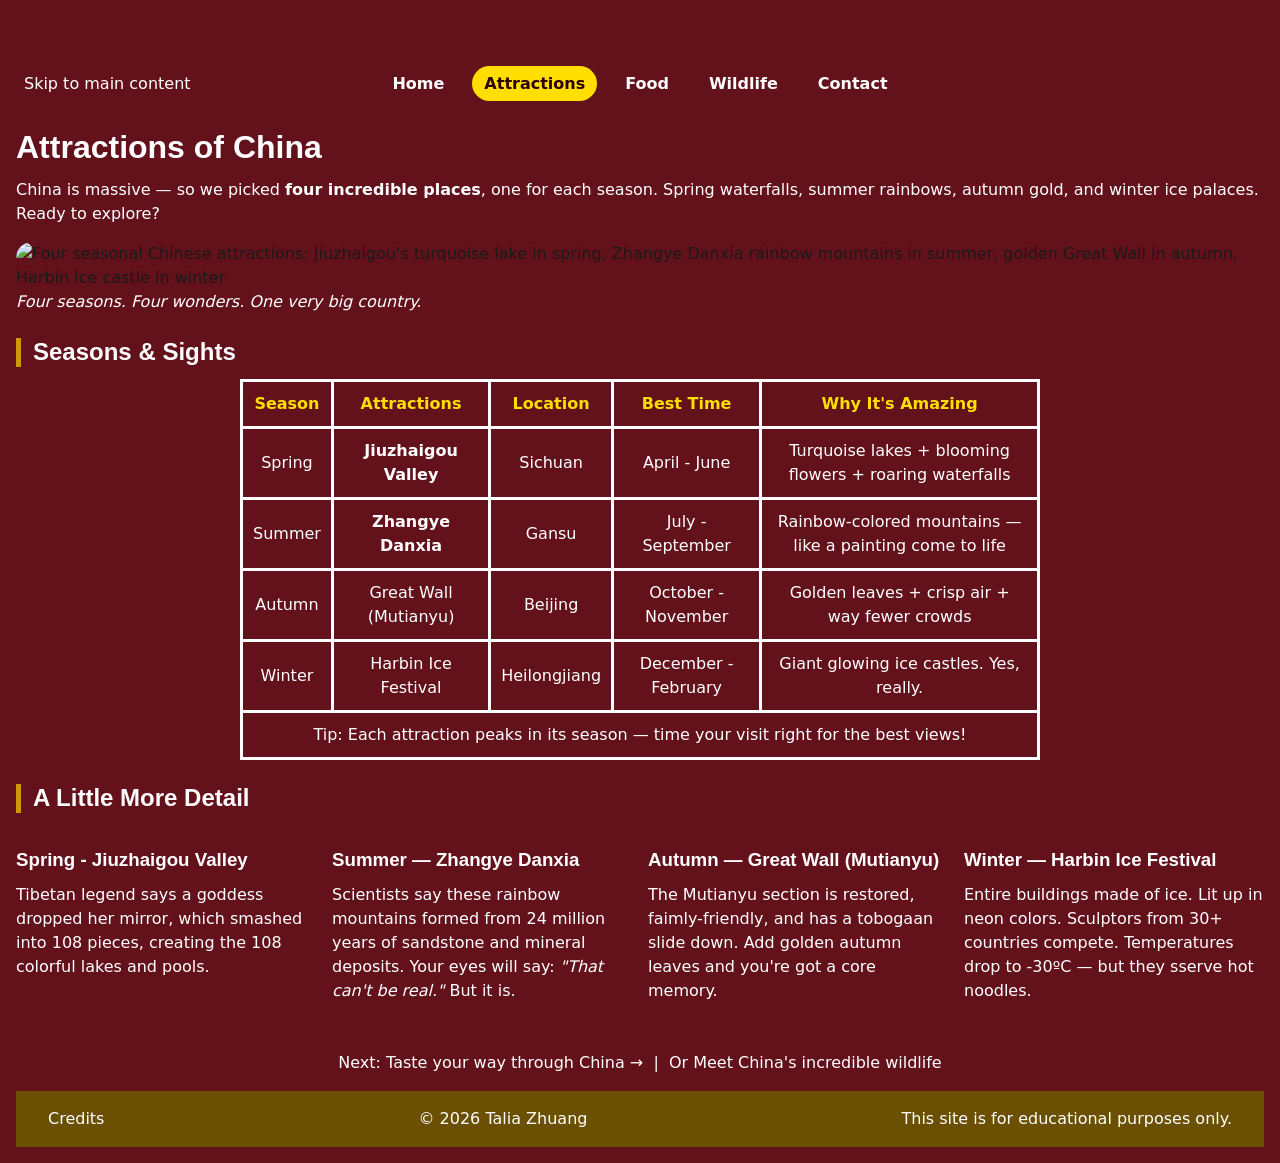
==== attractions.html @ acce86bc "realigning content in attractions" ====
<!doctype html>
<html lang="en">
  <head>
    <meta charset="UTF-8" />
    <meta name="viewport" content="width=device-width, initial-scale=1.0" />
    <meta
      name="description"
      content="Discover China through its four seasons: spring blossoms, summer deserts, autumn gold, and winter ice. Explore attractions, seasonal foods, and wildlife."
    />

    <!-- Favicon -->
    <link rel="shortcut icon" href="favicon.ico" type="image/x-icon" />

    <!-- External stylesheet -->
    <link rel="stylesheet" href="styles/normalize-fwd.css" />
    <link rel="stylesheet" href="styles/styles.css" />
    <title>China | Attractions by Season</title>
  </head>
  <body>
    <!-- SKIP TO CONTENT LINK -->
    <a href="#main-content" class="skip-link">Skip to main content</a>

    <!-- Nav Bar -->
    <header>
      <nav>
        <ul>
          <li><a href="index.html">Home</a></li>
          <li>
            <a href="attractions.html" aria-current="page">Attractions</a>
          </li>
          <li><a href="food.html">Food</a></li>
          <li><a href="wildlife.html">Wildlife</a></li>
          <li><a href="contact.html">Contact</a></li>
        </ul>
      </nav>
    </header>

    <!-- Main Content -->
    <main id="main-content">
      <!-- Page Title -->
      <section>
        <h1>Attractions of China</h1>
        <p>
          China is massive — so we picked
          <strong>four incredible places</strong>, one for each season. Spring
          waterfalls, summer rainbows, autumn gold, and winter ice palaces.
          Ready to explore?
        </p>
      </section>

      <!-- Featured Image -->
      <section>
        <img
          src=""
          alt="Four seasonal Chinese attractions: Jiuzhaigou's turquoise lake in spring, Zhangye Danxia rainbow mountains in summer, golden Great Wall in autumn, Harbin ice castle in winter"
        />
        <p><em>Four seasons. Four wonders. One very big country.</em></p>
      </section>

      <!-- Table -->
      <section>
        <h2>Seasons & Sights</h2>

        <section class="table">
          <table>
            <thead>
              <tr>
                <th>Season</th>
                <th>Attractions</th>
                <th>Location</th>
                <th>Best Time</th>
                <th>Why It's Amazing</th>
              </tr>
            </thead>

            <tbody>
              <tr>
                <td>Spring</td>
                <td><strong>Jiuzhaigou Valley</strong></td>
                <td>Sichuan</td>
                <td>April - June</td>
                <td>Turquoise lakes + blooming flowers + roaring waterfalls</td>
              </tr>

              <tr>
                <td>Summer</td>
                <td><strong>Zhangye Danxia</strong></td>
                <td>Gansu</td>
                <td>July - September</td>
                <td>
                  Rainbow-colored mountains — like a painting come to life
                </td>
              </tr>

              <tr>
                <td>Autumn</td>
                <td>Great Wall (Mutianyu)</td>
                <td>Beijing</td>
                <td>October - November</td>
                <td>Golden leaves + crisp air + way fewer crowds</td>
              </tr>

              <tr>
                <td>Winter</td>
                <td>Harbin Ice Festival</td>
                <td>Heilongjiang</td>
                <td>December - February</td>
                <td>Giant glowing ice castles. Yes, really.</td>
              </tr>
            </tbody>
            <tfoot>
              <tr>
                <td colspan="5">
                  Tip: Each attraction peaks in its season — time your visit
                  right for the best views!
                </td>
              </tr>
            </tfoot>
          </table>
        </section>
      </section>

      <!-- Fun Facts -->
      <section>
        <h2>A Little More Detail</h2>

        <section class="grid-fun-facts">
          <div>
            <h3>Spring - Jiuzhaigou Valley</h3>
            <p>
              Tibetan legend says a goddess dropped her mirror, which smashed
              into 108 pieces, creating the 108 colorful lakes and pools.
            </p>
          </div>

          <div>
            <h3>Summer — Zhangye Danxia</h3>
            <p>
              Scientists say these rainbow mountains formed from 24 million
              years of sandstone and mineral deposits. Your eyes will say:
              <em>"That can't be real."</em> But it is.
            </p>
          </div>

          <div>
            <h3>Autumn — Great Wall (Mutianyu)</h3>
            <p>
              The Mutianyu section is restored, faimly-friendly, and has a
              tobogaan slide down. Add golden autumn leaves and you're got a
              core memory.
            </p>
          </div>

          <div>
            <h3>Winter — Harbin Ice Festival</h3>
            <p>
              Entire buildings made of ice. Lit up in neon colors. Sculptors
              from 30+ countries compete. Temperatures drop to -30ºC — but they
              sserve hot noodles.
            </p>
          </div>
        </section>
      </section>

      <!-- Quick Navigation to Other Pages -->
      <section class="quick-nav">
        <p>
          Next:
          <a href="food.html"> Taste your way through China →</a> &nbsp;|&nbsp;
          Or <a href="wildlife.html">Meet China's incredible wildlife</a>
        </p>
      </section>
    </main>

    <!-- Footer -->
    <footer>
      <p><a href="credits.html">Credits</a></p>
      <p>&copy; 2026 Talia Zhuang</p>
      <p>This site is for educational purposes only.</p>
    </footer>
  </body>
</html>
---- styles/styles.css ----
/* Base */
* {
  margin: 0;
  padding: 0;
  box-sizing: border-box;
}

body {
  font-family:
    system-ui,
    -apple-system,
    "Segoe UI",
    Roboto,
    "Helvetica Neue",
    sans-serif;
  line-height: 1.5;
  color: #1a1a1a;
  background-color: #63121b;
  padding: 1rem;
}

/* Custom font - Google Font (Poppins for headings, fun and modern) */
@import url("https://fonts.googleapis.com/css2?family=Poppins:ital,wght@0,100;0,200;0,300;0,400;0,500;0,600;0,700;0,800;0,900;1,100;1,200;1,300;1,400;1,500;1,600;1,700;1,800;1,900&display=swap");

h1,
h2,
h3,
h4 {
  font-family: "Poppins", sans-serif;
  font-weight: 600;
  line-height: 1.2;
  margin-top: 1.5rem;
  margin-bottom: 0.75rem;
  color: #fff;
}

h1 {
  font-size: 2rem;
  font-weight: 700;
}

h2 {
  font-size: 1.5rem;
  border-left: 5px solid #cc9900;
  padding-left: 0.75rem;
}

p {
  color: #ffffff;
  margin-bottom: 1rem;
}

/* Links */
a:link {
  color: #fff;
  text-decoration: none;
}

a:visited {
  color: #cc9900;
}

a:hover {
  color: #fff;
  text-decoration: underline;
  font-weight: bold;
}

a:active {
  color: #ad0c1f;
}

a:focus {
  border: 2px dotted #cc9900;
}

/* Skip Link */
.skip-link {
  position: relative;
  top: 3.5rem;
  left: 0;
  color: #ffffff;
  padding: 8px;
  z-index: 100;
}

.skip-link:focus {
  top: 0;
}

/* Images */
img {
  max-width: 100%;
  height: auto;
  border-radius: 16px;
}

/* Navigation */
header {
  margin: 2rem 0;
}

nav ul {
  list-style: none;
  display: flex;
  flex-wrap: wrap;
  justify-content: center;
  gap: 1rem;
  /* background-color: #fff; */
  /* padding: 0.75rem 1rem;
  border-radius: 50px; */
}

nav a {
  color: #ffff;
  font-weight: 600;
  padding: 0.5rem 0.75rem;
  border-radius: 30px;
  transition: background 0.2s;
}

nav a:hover {
  color: #ffde00;
  text-decoration: none;
}

nav a[aria-current="page"] {
  background-color: #ffde00;
  color: #2b0000;
}

/* Hero Section */
.hero {
  display: flex;
  align-items: center;
  justify-content: center;
  text-align: center;
  /* background-color: #1a1a1a; */
  border-radius: 20px;
  margin-bottom: 2rem;
}

.hero-overlay h1 {
  font-size: 35rem;
  font-weight: 700;
  margin-bottom: 0.5rem;

  background-image: url("../images/beijing.jpg");
  background-size: cover;
  background-position: 35% 35%;
  background-clip: text;
  -webkit-background-clip: text;
  color: transparent;

  text-shadow: 2px 2px 4px #b6b5b51c;
}

.hero-overlay p {
  font-size: 1.25rem;
  color: #ffde00;
  font-weight: 600;
  background-color: transparent;
  display: inline-block;
  padding: 0.25rem 1rem;
  border-radius: 30px;
}

/* Explore Button */
.hero-button {
  margin: 4% auto;
}

a.btn-explore {
  display: inline-block;
  background-color: transparent;
  color: #fff;
  font-weight: 700;
  padding: 0.75rem 2rem;
  border: 1px solid #fff;
  border-radius: 50px;
  text-decoration: none;
  transition: all 0.3s ease;
  letter-spacing: 3px;
}

.btn-explore:hover {
  background-color: #ffffff8f;
  color: #63121b;
  text-decoration: none;
  transform: scale(1.05);
}

/* Table */
table {
  display: block;
  justify-content: center;
  text-align: center;
  table-layout: fixed;
  width: 50rem;
  border-top: 3px solid #fff;
  border-left: 3px solid #fff;
  border-collapse: collapse;
}

.table {
  display: flex;
  justify-content: center;
}

th,
td {
  padding: 10px;
  border-bottom: 3px solid #fff;
  border-right: 3px solid #fff;
}

th {
  color: #ffde00;
}

td {
  color: white;
}

/* Grids */
.grid-fun-facts {
  display: grid;
  grid-template-columns: repeat(auto-fit, minmax(250px, 1fr));
  gap: 1rem;
  margin-bottom: 2rem;
}

/* Quick Navigation */
.quick-nav {
  text-align: center;
}

/* Footer */
footer {
  display: flex;
  flex-wrap: wrap;
  align-items: center;
  justify-content: space-between;
  background-color: #6b4f02;
  padding: 1rem 2rem 0 2rem;
}
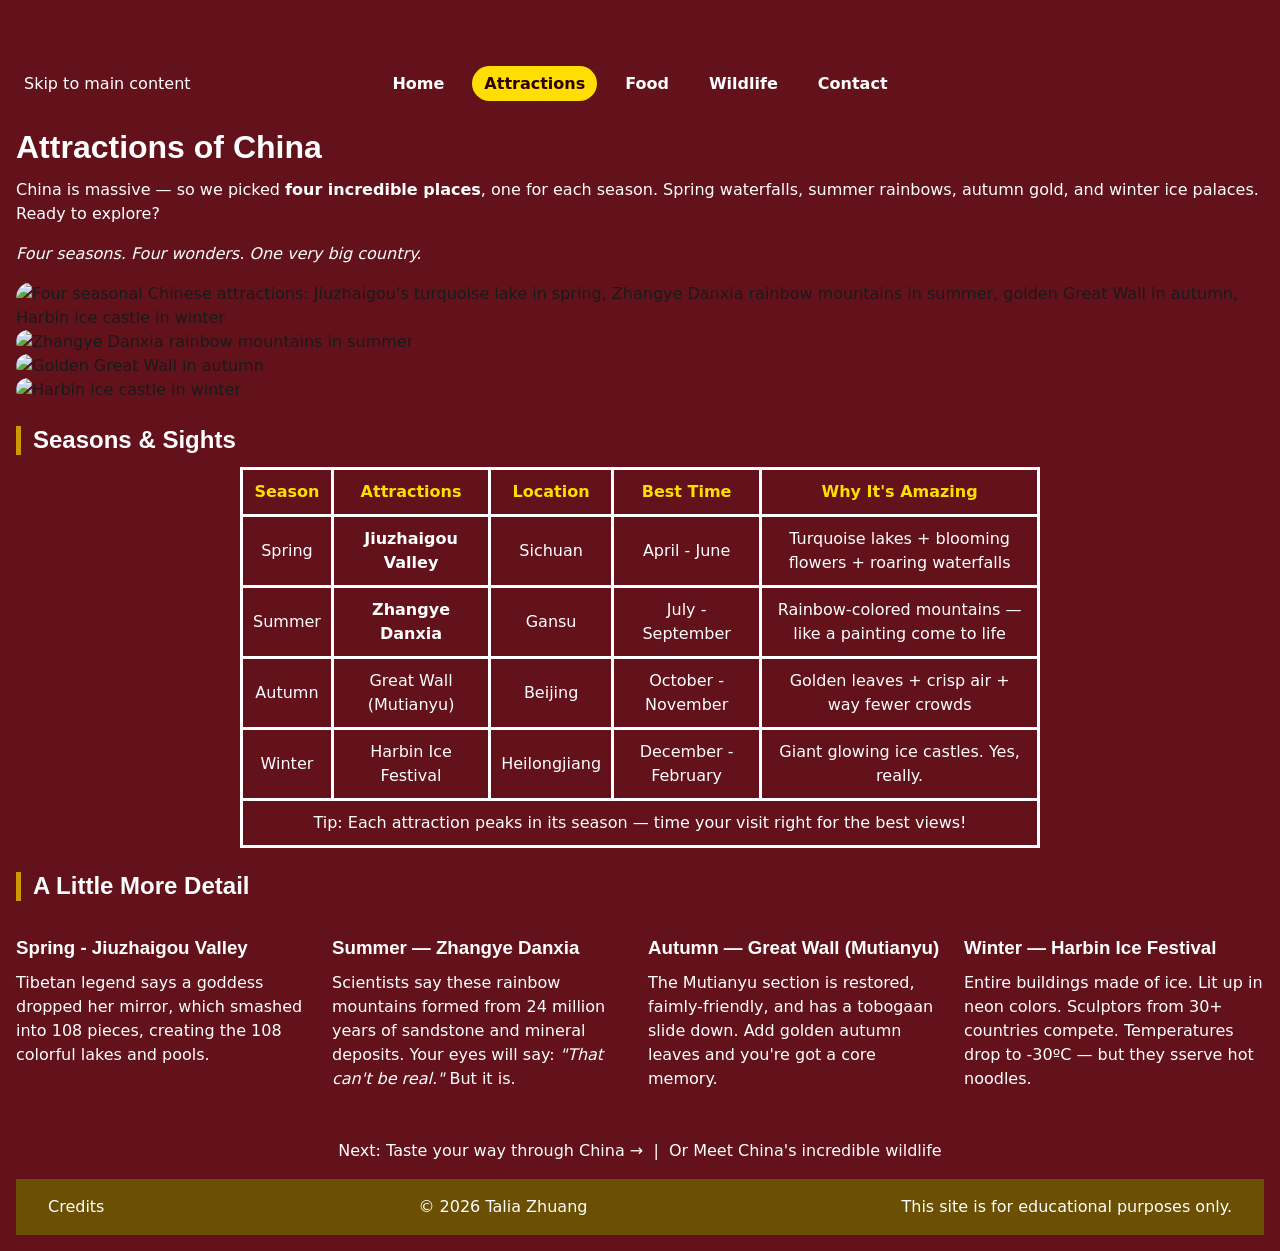
==== commit 0422384a: "starting to implement the photo gallery in attratctions" ====
--- a/attractions.html
+++ b/attractions.html
@@ -46,15 +46,36 @@
           waterfalls, summer rainbows, autumn gold, and winter ice palaces.
           Ready to explore?
         </p>
+        <p><em>Four seasons. Four wonders. One very big country.</em></p>
       </section>
 
       <!-- Featured Image -->
-      <section>
-        <img
-          src=""
-          alt="Four seasonal Chinese attractions: Jiuzhaigou's turquoise lake in spring, Zhangye Danxia rainbow mountains in summer, golden Great Wall in autumn, Harbin ice castle in winter"
-        />
-        <p><em>Four seasons. Four wonders. One very big country.</em></p>
+      <section class="photo-gallery">
+        <figure>
+          <img
+            src="images/jiuzhaigou.jpg"
+            alt="Four seasonal Chinese attractions: Jiuzhaigou's turquoise lake in spring, Zhangye Danxia rainbow mountains in summer, golden Great Wall in autumn, Harbin ice castle in winter"
+          />
+        </figure>
+
+        <figure>
+          <img
+            src="images/zhangye-summer.jpg"
+            alt="Zhangye Danxia rainbow mountains in summer"
+          />
+        </figure>
+        <figure>
+          <img
+            src="images/great-wall-autumn.jpg"
+            alt="Golden Great Wall in autumn"
+          />
+        </figure>
+        <figure>
+          <img
+            src="images/harbin-winter.jpg"
+            alt="Harbin ice castle in winter"
+          />
+        </figure>
       </section>
 
       <!-- Table -->
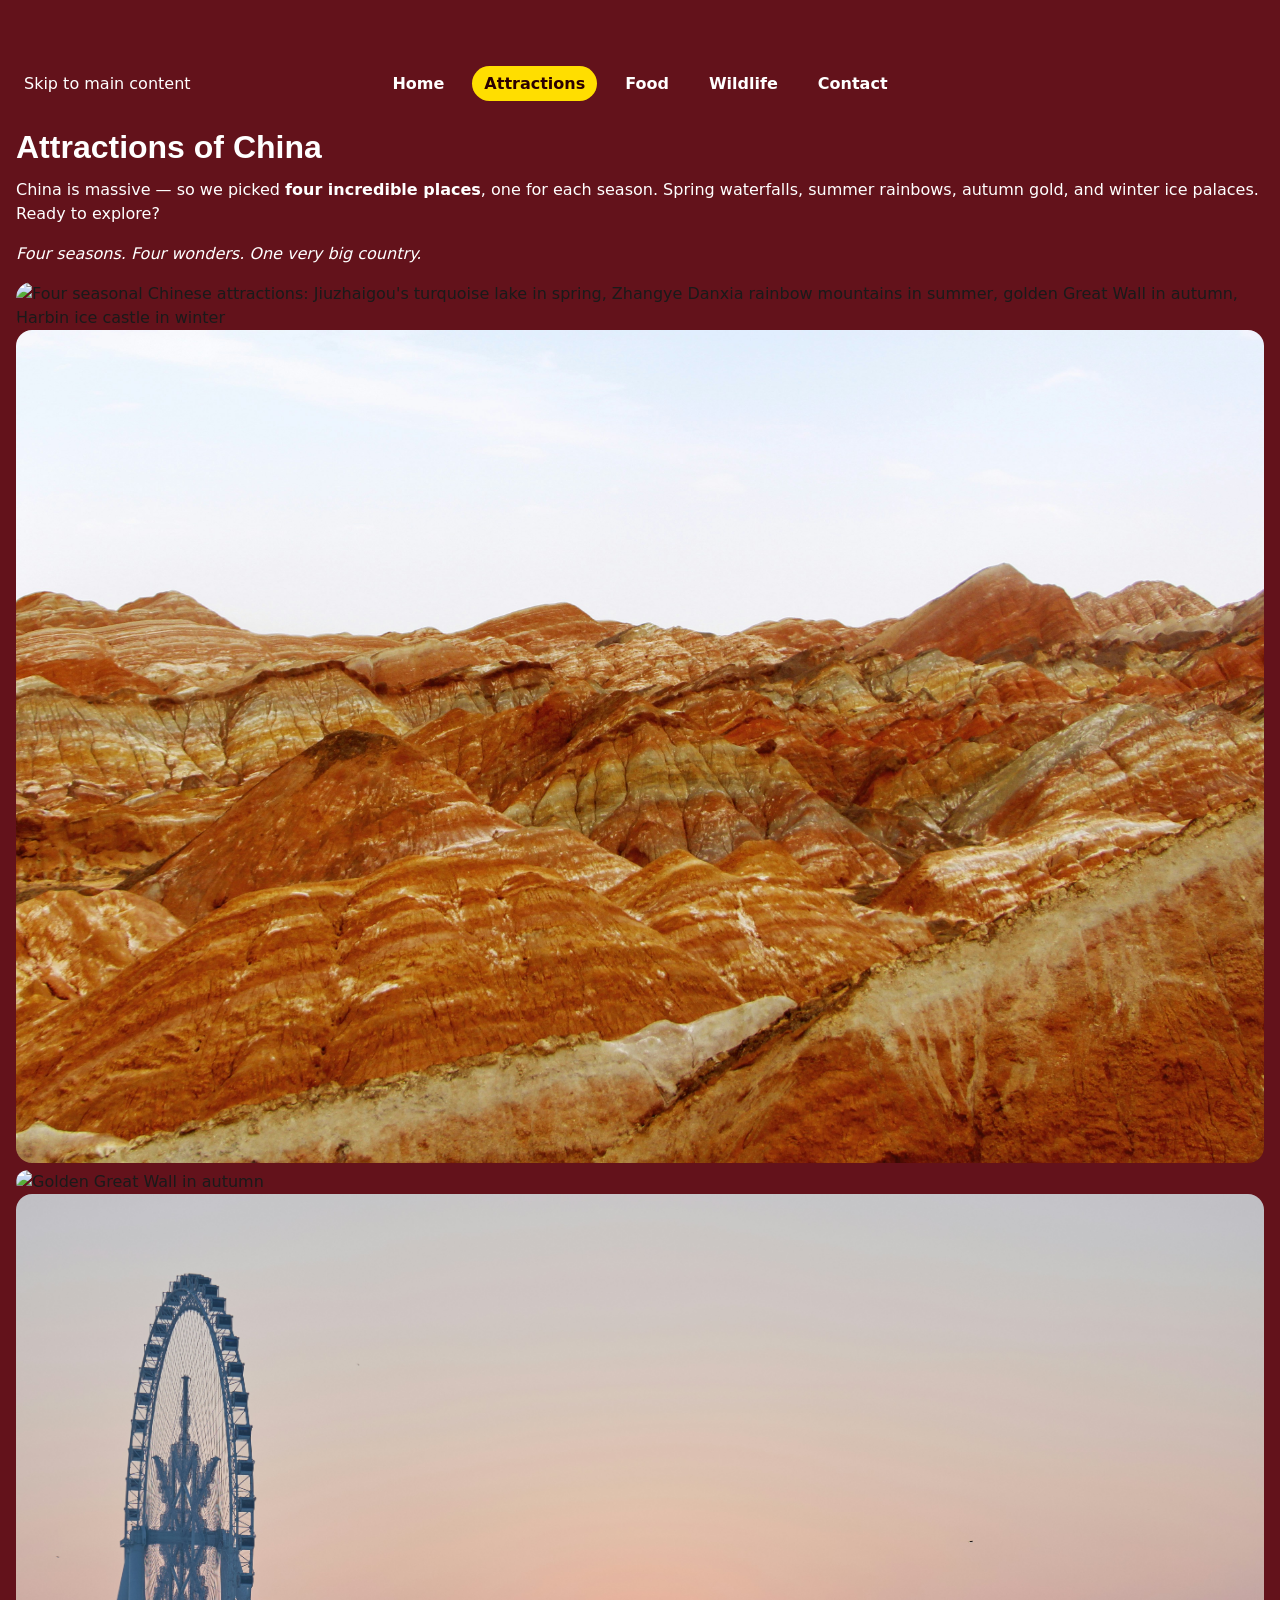
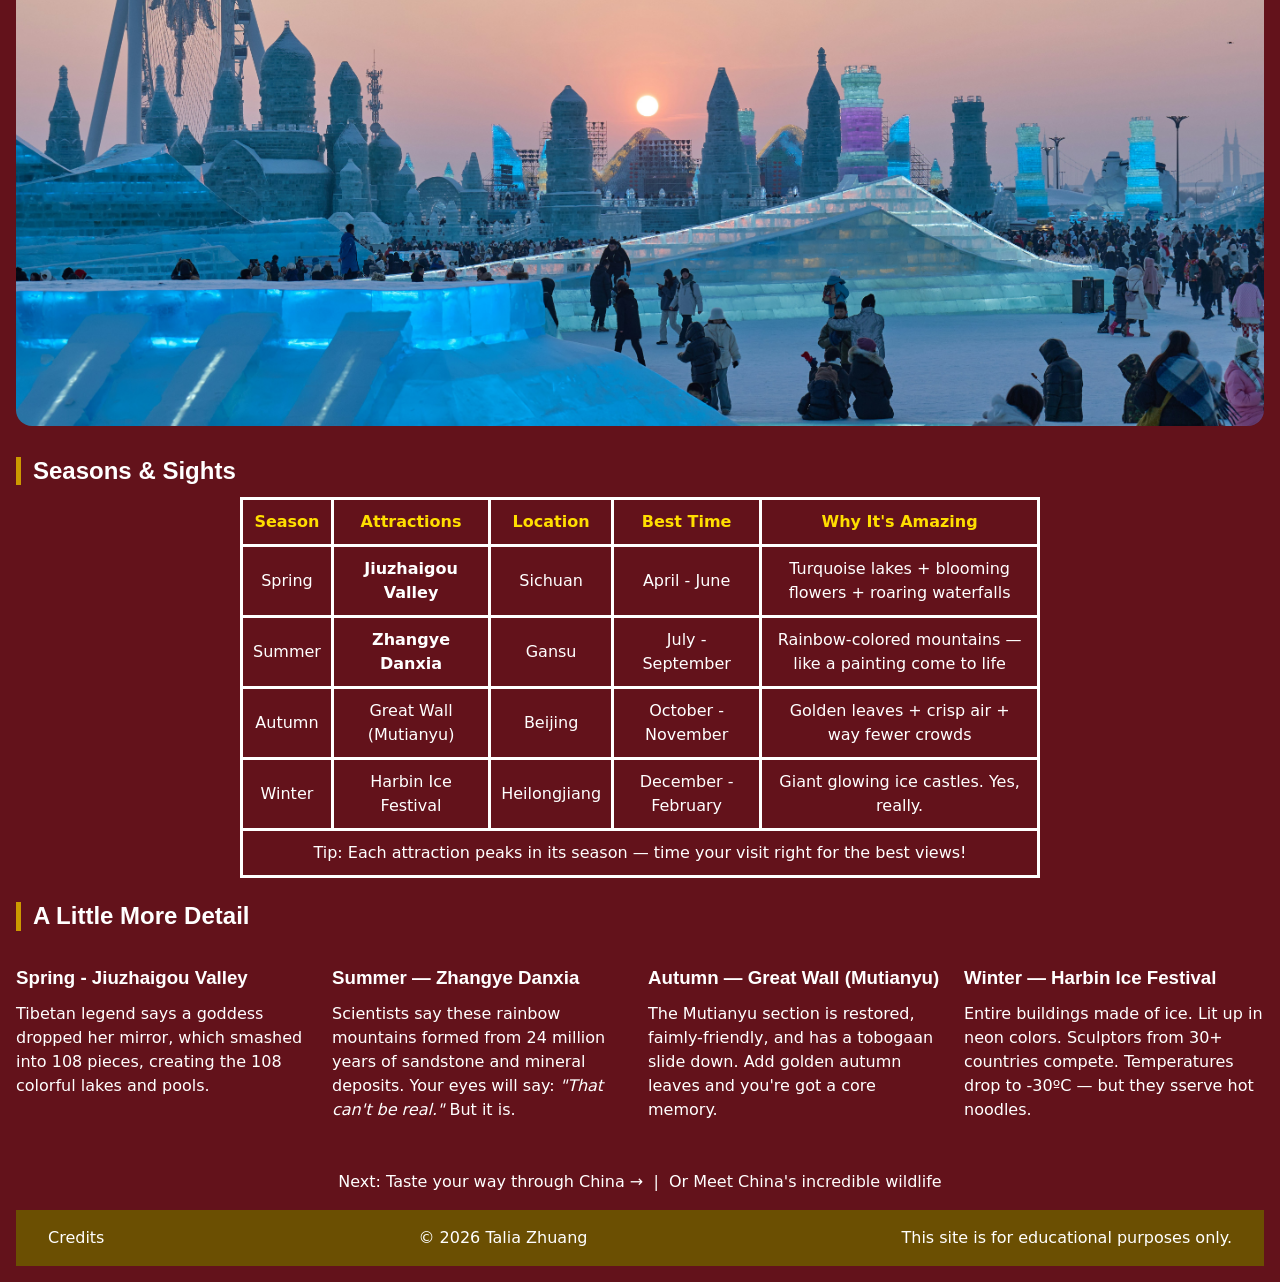
==== commit 898d7e31: "adding the correct imgs" ====
--- a/attractions.html
+++ b/attractions.html
@@ -60,21 +60,15 @@
 
         <figure>
           <img
-            src="images/zhangye-summer.jpg"
+            src="images/zhangye-danxia.jpg"
             alt="Zhangye Danxia rainbow mountains in summer"
           />
         </figure>
         <figure>
-          <img
-            src="images/great-wall-autumn.jpg"
-            alt="Golden Great Wall in autumn"
-          />
+          <img src="images/great-wall.jpg" alt="Golden Great Wall in autumn" />
         </figure>
         <figure>
-          <img
-            src="images/harbin-winter.jpg"
-            alt="Harbin ice castle in winter"
-          />
+          <img src="images/harbin.jpg" alt="Harbin ice castle in winter" />
         </figure>
       </section>
 
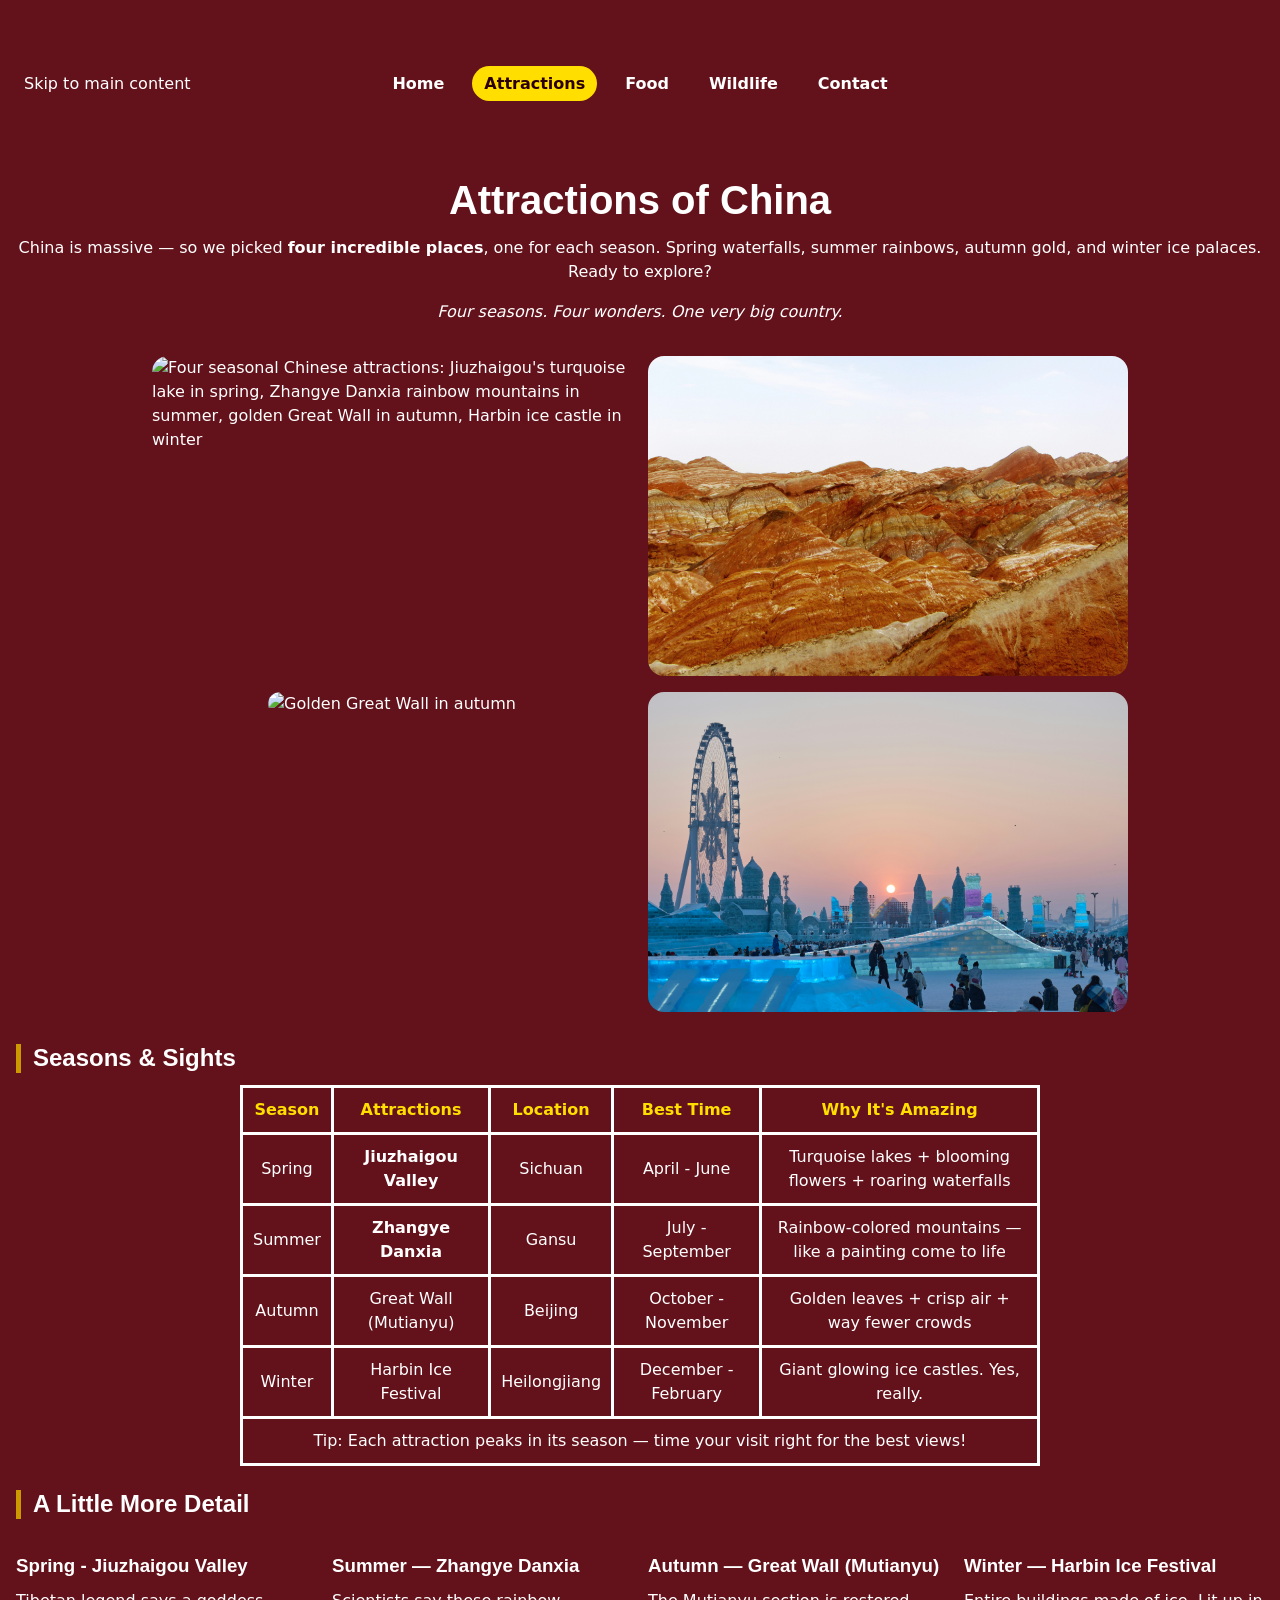
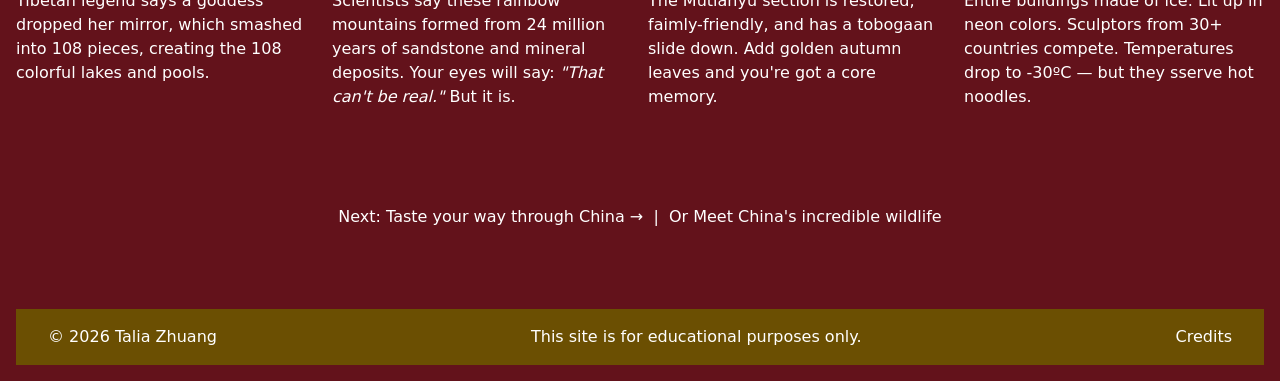
==== commit 93a08f80: "Repositioned footer, realigned attractions header, resized images and positioned into grid." ====
--- a/attractions.html
+++ b/attractions.html
@@ -38,7 +38,7 @@
     <!-- Main Content -->
     <main id="main-content">
       <!-- Page Title -->
-      <section>
+      <section class="attractions-intro">
         <h1>Attractions of China</h1>
         <p>
           China is massive — so we picked
@@ -189,9 +189,9 @@
 
     <!-- Footer -->
     <footer>
-      <p><a href="credits.html">Credits</a></p>
       <p>&copy; 2026 Talia Zhuang</p>
       <p>This site is for educational purposes only.</p>
+      <p><a href="credits.html">Credits</a></p>
     </footer>
   </body>
 </html>
--- a/styles/styles.css
+++ b/styles/styles.css
@@ -35,8 +35,10 @@
 }
 
 h1 {
-  font-size: 2rem;
-  font-weight: 700;
+  text-align: center;
+  font-size: 2.5rem;
+  font-weight: 800;
+  margin-top: 5rem;
 }
 
 h2 {
@@ -190,6 +192,28 @@
   transform: scale(1.05);
 }
 
+/* Main Content */
+.attractions-intro {
+  text-align: center;
+  margin-bottom: 2rem;
+}
+
+/* Photo Gallery */
+.photo-gallery {
+  display: grid;
+  grid-template-columns: 30rem 30rem;
+  justify-content: center;
+  gap: 1rem;
+  margin-bottom: 2rem;
+}
+
+figure {
+  display: flex;
+  flex-direction: column;
+  align-items: center;
+  color: #fff;
+}
+
 /* Table */
 table {
   display: block;
@@ -233,6 +257,7 @@
 /* Quick Navigation */
 .quick-nav {
   text-align: center;
+  margin-top: 5rem;
 }
 
 /* Footer */
@@ -242,5 +267,6 @@
   align-items: center;
   justify-content: space-between;
   background-color: #6b4f02;
+  margin-top: 5rem;
   padding: 1rem 2rem 0 2rem;
 }
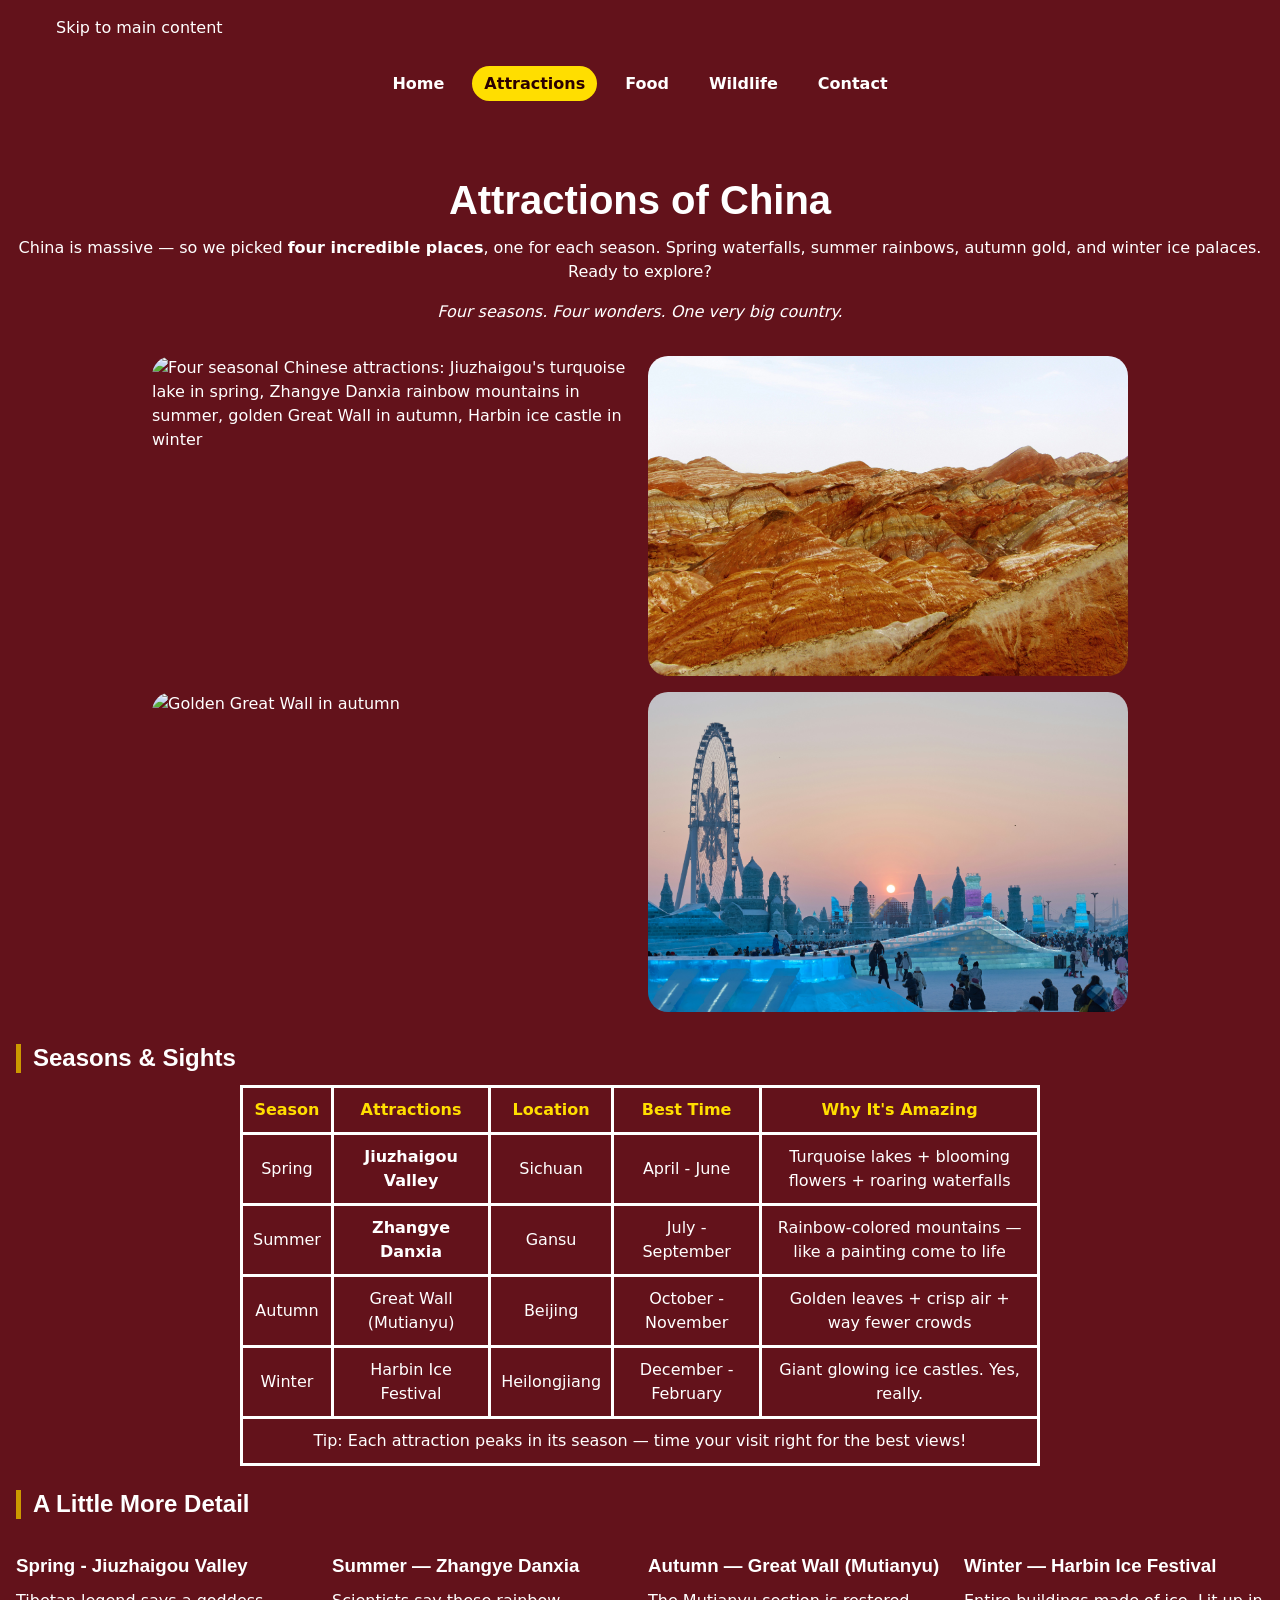
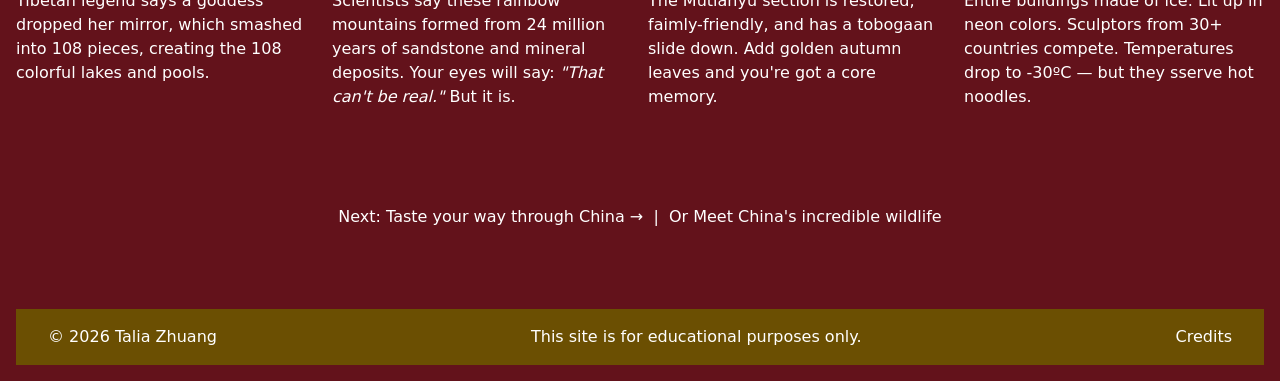
==== commit 77a8d92a: "repositioned skip-link, implemented hover text to feature imgs" ====
--- a/attractions.html
+++ b/attractions.html
@@ -51,24 +51,32 @@
 
       <!-- Featured Image -->
       <section class="photo-gallery">
-        <figure>
+        <figure class="featured">
           <img
             src="images/jiuzhaigou.jpg"
             alt="Four seasonal Chinese attractions: Jiuzhaigou's turquoise lake in spring, Zhangye Danxia rainbow mountains in summer, golden Great Wall in autumn, Harbin ice castle in winter"
           />
-        </figure>
-
-        <figure>
+          <div class="overlay"><div class="text">Jiuzhaigou</div></div>
+        </figure>
+
+        <figure class="featured">
           <img
             src="images/zhangye-danxia.jpg"
             alt="Zhangye Danxia rainbow mountains in summer"
           />
-        </figure>
-        <figure>
+          <div class="overlay"><div class="text">Zhangye Danxia</div></div>
+        </figure>
+        <figure class="featured">
           <img src="images/great-wall.jpg" alt="Golden Great Wall in autumn" />
-        </figure>
-        <figure>
+          <div class="overlay">
+            <div class="text">Wall (Mutianyu)</div>
+          </div>
+        </figure>
+        <figure class="featured">
           <img src="images/harbin.jpg" alt="Harbin ice castle in winter" />
+          <div class="overlay">
+            <div class="text">Harbin Ice Festival</div>
+          </div>
         </figure>
       </section>
 
--- a/styles/styles.css
+++ b/styles/styles.css
@@ -69,7 +69,7 @@
 }
 
 a:active {
-  color: #ad0c1f;
+  color: #ffde00;
 }
 
 a:focus {
@@ -79,11 +79,11 @@
 /* Skip Link */
 .skip-link {
   position: relative;
-  top: 3.5rem;
-  left: 0;
+  top: 0;
+  left: 2rem;
   color: #ffffff;
   padding: 8px;
-  z-index: 100;
+  z-index: 1;
 }
 
 .skip-link:focus {
@@ -208,10 +208,48 @@
 }
 
 figure {
-  display: flex;
-  flex-direction: column;
+  position: relative;
+  border-radius: 20px;
+  overflow: hidden;
+  color: #fff;
+}
+
+figure img {
+  display: block;
+  width: 100%;
+  height: 100%;
   align-items: center;
   color: #fff;
+}
+
+.featured:hover .overlay {
+  opacity: 1;
+}
+
+.overlay {
+  /* position: absolute; */
+  top: 0;
+  bottom: 0;
+  left: 0;
+  right: 0;
+  width: 100%;
+  height: 100%;
+  opacity: 0;
+  transition: 0.3s ease;
+  background-color: rgb(80, 80, 80);
+}
+
+.text {
+  color: #fff;
+  font-size: 1.25rem;
+  font-weight: 600;
+  position: absolute;
+  top: 50%;
+  left: 50%;
+  -webkit-transform: translate(-50%, -50%);
+  -ms-transform: translate(-50%, -50%);
+  transform: translate(-50%, -50%);
+  text-align: center;
 }
 
 /* Table */
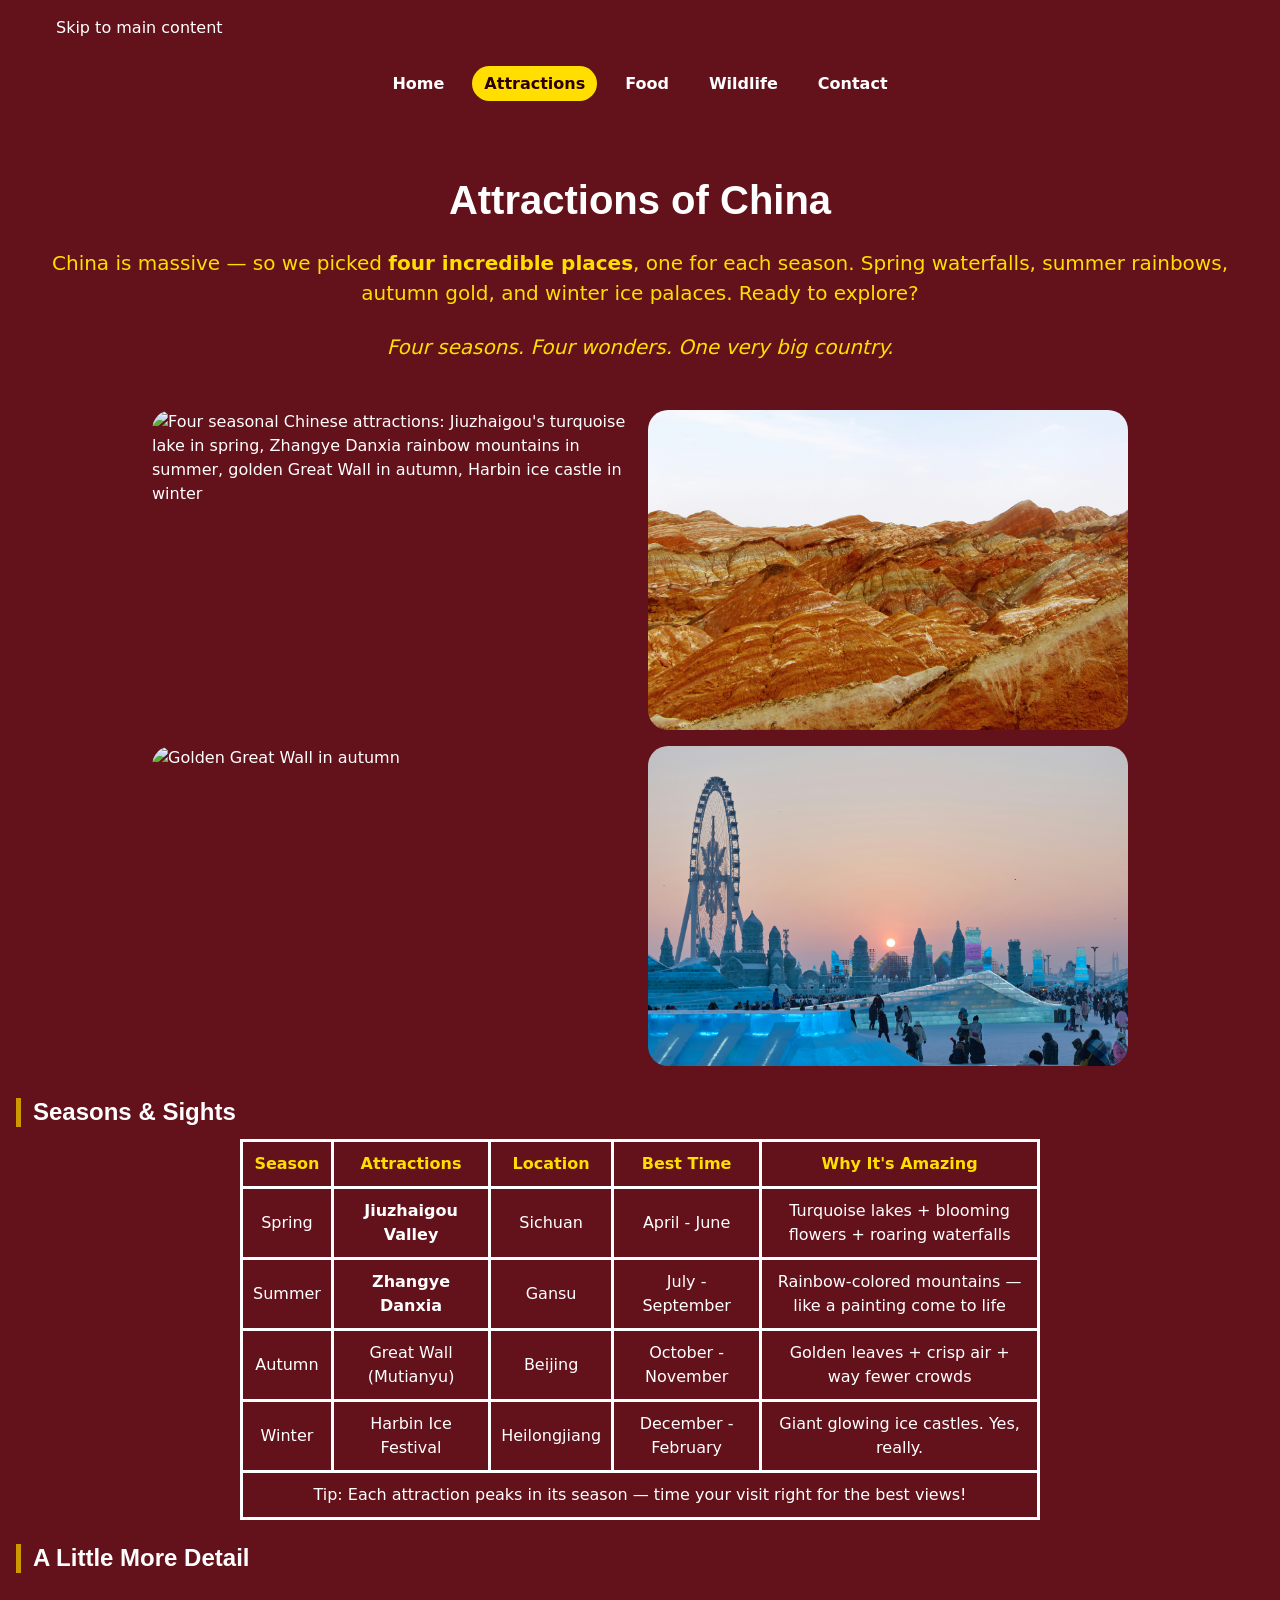
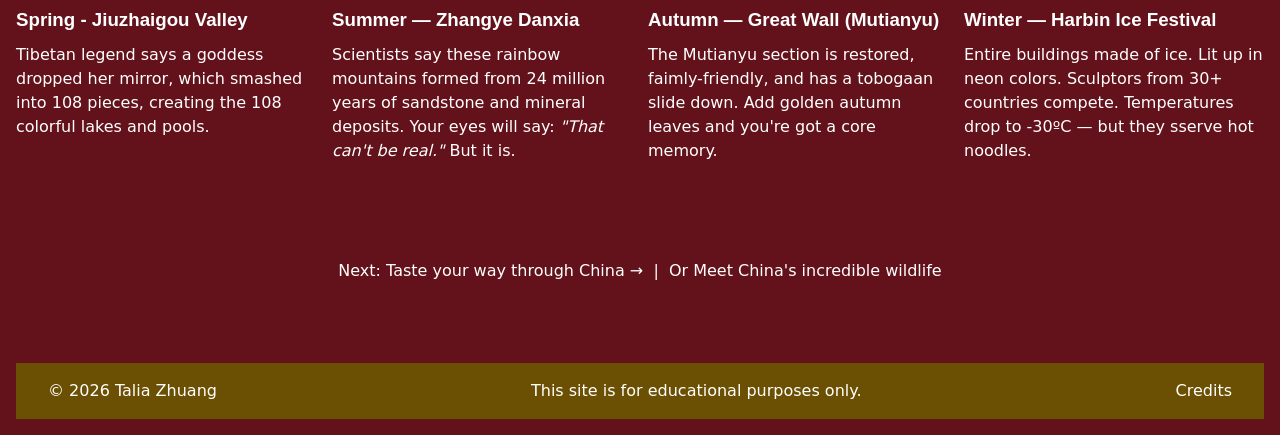
==== commit 1f8c2eb6: "readjusted photo grid, implemented hover text on images and a backdrop" ====
--- a/attractions.html
+++ b/attractions.html
@@ -38,7 +38,7 @@
     <!-- Main Content -->
     <main id="main-content">
       <!-- Page Title -->
-      <section class="attractions-intro">
+      <section class="intro">
         <h1>Attractions of China</h1>
         <p>
           China is massive — so we picked
--- a/styles/styles.css
+++ b/styles/styles.css
@@ -193,15 +193,22 @@
 }
 
 /* Main Content */
-.attractions-intro {
-  text-align: center;
-  margin-bottom: 2rem;
+.intro {
+  text-align: center;
+  margin: 3rem 0;
+}
+
+.intro p {
+  font-size: 1.25rem;
+  color: #ffde00;
+  margin-top: 1.5rem;
 }
 
 /* Photo Gallery */
 .photo-gallery {
   display: grid;
   grid-template-columns: 30rem 30rem;
+  grid-template-rows: 20rem 20rem;
   justify-content: center;
   gap: 1rem;
   margin-bottom: 2rem;
@@ -240,6 +247,7 @@
 }
 
 .text {
+  backdrop-filter: blur(15px);
   color: #fff;
   font-size: 1.25rem;
   font-weight: 600;
@@ -292,6 +300,15 @@
   margin-bottom: 2rem;
 }
 
+/* Flavor Map */
+.flavor-map {
+  color: #fff;
+  display: flex;
+  flex-direction: column;
+  align-items: center;
+  gap: 1rem;
+}
+
 /* Quick Navigation */
 .quick-nav {
   text-align: center;
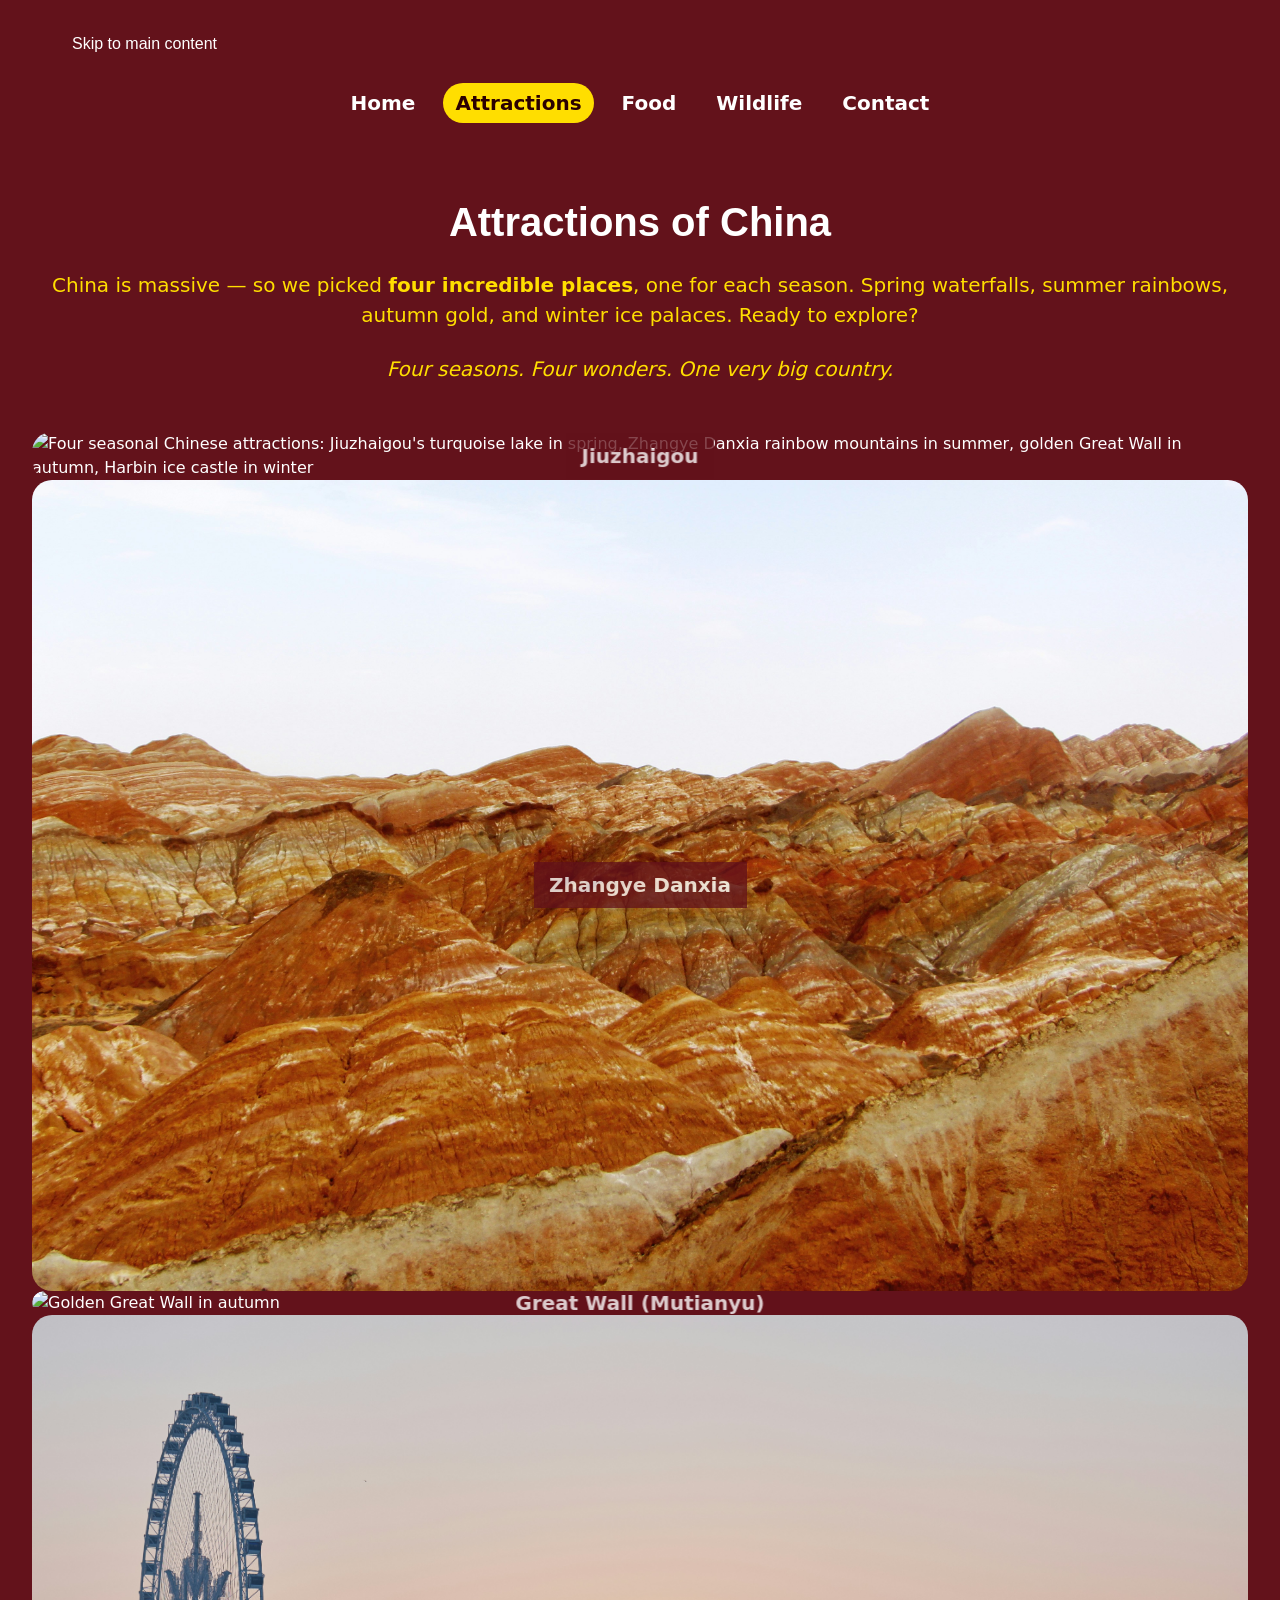
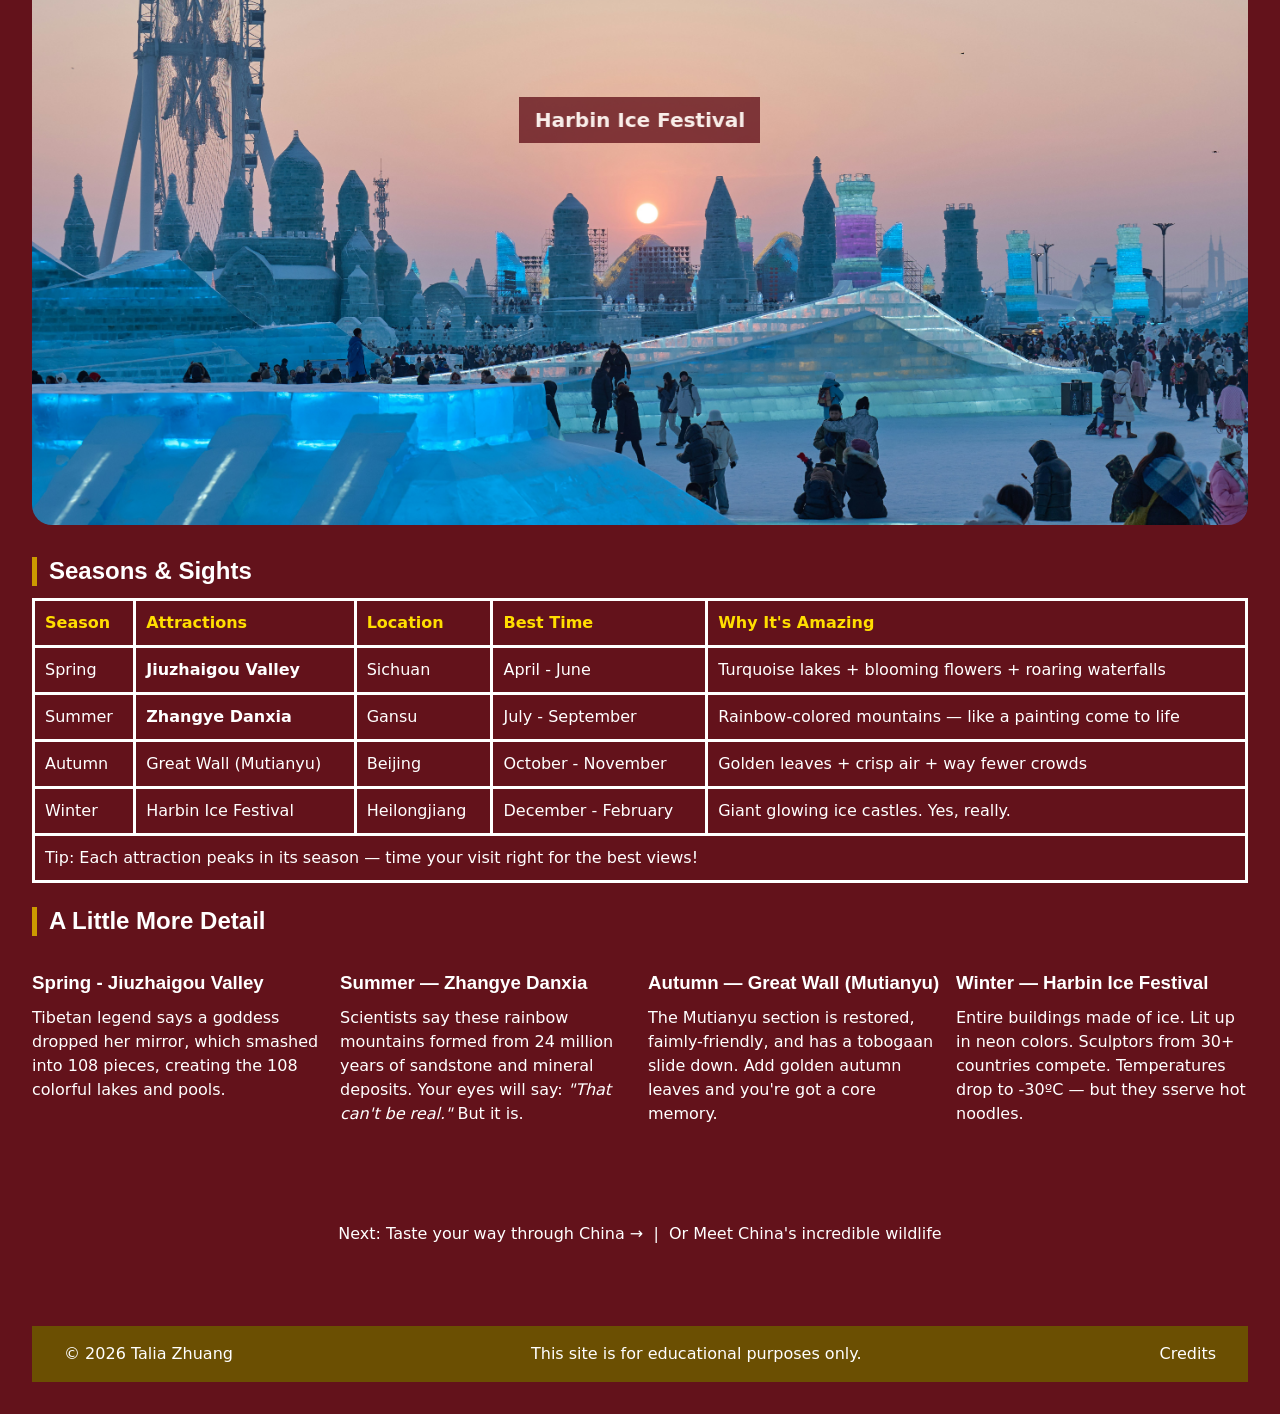
==== commit 18cf045a: "added the favicon to each site" ====
--- a/attractions.html
+++ b/attractions.html
@@ -9,7 +9,11 @@
     />
 
     <!-- Favicon -->
-    <link rel="shortcut icon" href="favicon.ico" type="image/x-icon" />
+    <link
+      rel="shortcut icon"
+      href="favicon/china-favicon.svg"
+      type="image/x-icon"
+    />
 
     <!-- External stylesheet -->
     <link rel="stylesheet" href="styles/normalize-fwd.css" />
@@ -69,7 +73,7 @@
         <figure class="featured">
           <img src="images/great-wall.jpg" alt="Golden Great Wall in autumn" />
           <div class="overlay">
-            <div class="text">Wall (Mutianyu)</div>
+            <div class="text">Great Wall (Mutianyu)</div>
           </div>
         </figure>
         <figure class="featured">
--- a/styles/styles.css
+++ b/styles/styles.css
@@ -76,8 +76,16 @@
   border: 2px dotted #cc9900;
 }
 
+div {
+  color: #63121b;
+  background-color: #63121b;
+}
+
 /* Skip Link */
 .skip-link {
+  font-family: "Poppins", sans-serif;
+  font-size: 1rem;
+  text-align: center;
   position: relative;
   top: 0;
   left: 2rem;
@@ -103,6 +111,8 @@
 }
 
 nav ul {
+  font-size: 1.25rem;
+  margin-bottom: 5rem;
   list-style: none;
   display: flex;
   flex-wrap: wrap;
@@ -143,7 +153,7 @@
 }
 
 .hero-overlay h1 {
-  font-size: 35rem;
+  font-size: 3rem;
   font-weight: 700;
   margin-bottom: 0.5rem;
 
@@ -165,6 +175,43 @@
   display: inline-block;
   padding: 0.25rem 1rem;
   border-radius: 30px;
+}
+
+/* Contact Form */
+.contact-form {
+  max-width: 40rem;
+  margin: 2rem auto;
+  padding: 1rem;
+  background-color: #4a0202;
+  border-radius: 16px;
+}
+
+.contact-form label {
+  font-family: "Poppins", sans-serif;
+  color: #ffde00;
+  display: inline-block;
+  margin: 0.5rem 2rem;
+}
+
+.contact-form input,
+.contact-form select,
+.contact-form textarea {
+  font-family: "Poppins", sans-serif;
+  width: 80%;
+  padding: 0.5rem;
+  margin: 0.5rem 2rem;
+  border: none;
+  border-radius: 8px;
+}
+
+.contact-form button {
+  font-family: "Poppins", sans-serif;
+  text-align: center;
+  display: block;
+  align-items: center;
+  justify-content: center;
+  margin: 1rem auto;
+  padding: 0.45rem 1rem;
 }
 
 /* Explore Button */
@@ -206,7 +253,7 @@
 
 /* Photo Gallery */
 .photo-gallery {
-  display: grid;
+  display: block;
   grid-template-columns: 30rem 30rem;
   grid-template-rows: 20rem 20rem;
   justify-content: center;
@@ -230,7 +277,7 @@
 }
 
 .featured:hover .overlay {
-  opacity: 1;
+  opacity: 0;
 }
 
 .overlay {
@@ -241,13 +288,14 @@
   right: 0;
   width: 100%;
   height: 100%;
-  opacity: 0;
+  opacity: 0.78;
   transition: 0.3s ease;
-  background-color: rgb(80, 80, 80);
+  background-color: #63121b;
 }
 
 .text {
   backdrop-filter: blur(15px);
+  padding: 0.5rem 1rem;
   color: #fff;
   font-size: 1.25rem;
   font-weight: 600;
@@ -262,19 +310,18 @@
 
 /* Table */
 table {
-  display: block;
-  justify-content: center;
-  text-align: center;
-  table-layout: fixed;
-  width: 50rem;
+  display: table;
+  width: 100%;
+  overflow-x: auto;
+  white-space: nowrap;
   border-top: 3px solid #fff;
   border-left: 3px solid #fff;
   border-collapse: collapse;
 }
 
 .table {
-  display: flex;
-  justify-content: center;
+  display: block;
+  width: 100%;
 }
 
 th,
@@ -313,6 +360,32 @@
 .quick-nav {
   text-align: center;
   margin-top: 5rem;
+}
+
+/* Image Credits */
+.image-credits {
+  padding: 1rem;
+  margin: 2rem 2rem;
+  color: #ffde00;
+  margin-top: 2rem;
+}
+
+.image-credits ul {
+  font-size: 1.25rem;
+  list-style-type: "🀄";
+}
+
+/* Blockquote */
+.blockquote {
+  text-align: center;
+  margin: 1rem 0;
+  padding: 0.5rem 1rem;
+}
+
+/* Video */
+.video {
+  text-align: center;
+  margin: 2rem 0;
 }
 
 /* Footer */
@@ -325,3 +398,111 @@
   margin-top: 5rem;
   padding: 1rem 2rem 0 2rem;
 }
+
+/* Mobile to Desktop */
+@media (min-width: 320px) {
+  body {
+    padding: 1rem;
+  }
+
+  .hero-overlay h1 {
+    font-size: 8rem;
+  }
+
+  .photo-gallery {
+    display: block;
+    max-width: 320px;
+    margin-left: auto;
+    margin-right: auto;
+  }
+
+  .table {
+    table-layout: auto;
+    display: block;
+    max-width: 320px;
+    text-align: left;
+    overflow-x: scroll;
+  }
+
+  .overlay {
+    opacity: 0.78;
+  }
+
+  .flavor-map {
+    margin: 2rem 2rem;
+  }
+
+  .video iframe {
+    width: 100%;
+    height: 100%;
+  }
+}
+
+@media (hover: hover) {
+  .featured:hover .overlay {
+    opacity: 0;
+  }
+}
+
+@media (min-width: 1024px) {
+  body {
+    max-width: 1400px;
+    margin: 0 auto;
+    padding: 2rem;
+  }
+
+  .hero-overlay h1 {
+    font-size: 35rem;
+  }
+
+  .photo-gallery {
+    /* grid-template-columns: 30rem 30rem;
+    grid-template-rows: 20rem 20rem; */
+    max-width: 1400px;
+    margin-left: auto;
+    margin-right: auto;
+  }
+
+  .table {
+    max-width: 1400px;
+    margin-left: auto;
+    margin-right: auto;
+  }
+
+  .grid-fun-facts {
+    max-width: 1400px;
+    margin-left: auto;
+    margin-right: auto;
+  }
+}
+
+@media (min-width: 1920px) {
+  body {
+    max-width: 1800px;
+    margin-left: auto;
+    margin-right: auto;
+  }
+
+  .hero-overlay h1 {
+    font-size: 35rem;
+  }
+
+  .photo-gallery {
+    display: grid;
+    grid-template-columns: 30rem 30rem;
+    grid-template-rows: 20rem 20rem;
+  }
+
+  .table {
+    display: table;
+    text-align: center;
+    justify-content: center;
+    table-layout: auto;
+    /* max-width: 1800px; */
+  }
+
+  .video iframe {
+    width: 600px;
+    height: 315px;
+  }
+}
